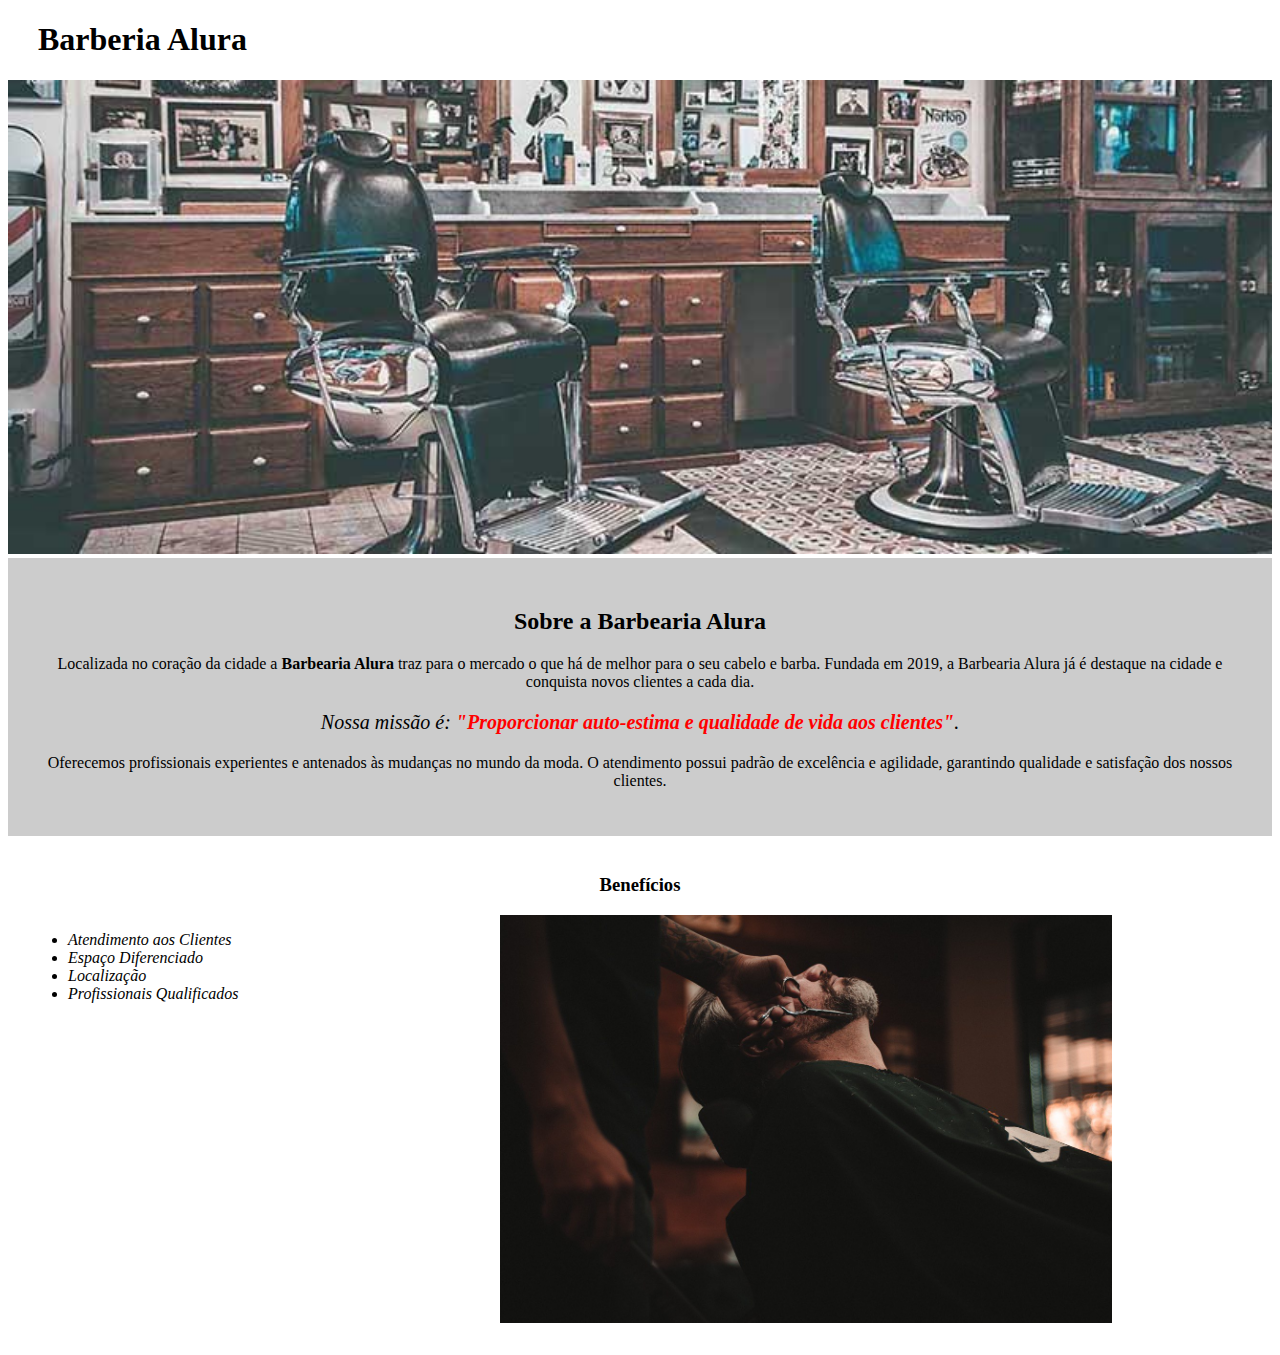
==== módulo 2/index.html @ b150f2c8 "Alura" ====
<!DOCTYPE html>
<html lang = "pt-br">
  <head>
      <meta charset = "UTF-8">
      <title>Barbearia Alura</title>
      <link rel = "stylesheet" href = "style.css">

  </head>
  <body>
    <header>
      <h1 class = "titulo-principal">Barberia Alura</h1>
    </header>
      <img id = "banner" src = "imgs/banner.jpg">
      <div class = "principal">
        <h2 class = "titulo_centralizado">Sobre a Barbearia Alura</h2>

        <p>Localizada no coração da cidade a <strong>Barbearia Alura</strong> traz para 
        o mercado o que há de melhor para o seu cabelo e barba. Fundada em 2019, 
        a Barbearia Alura já é destaque na cidade e conquista novos clientes a cada dia.</p>
    
        <p id="missao"><em>Nossa missão é: <strong>"Proporcionar auto-estima e qualidade de vida aos clientes"</strong>.</em></p>
    
        <p>Oferecemos profissionais experientes e antenados às mudanças no mundo da moda. 
        O atendimento possui padrão de excelência e agilidade, garantindo qualidade 
        e satisfação dos nossos clientes.</p>
      </div>
      <div class = "beneficios">
        <h3 class = "titulo_centralizado">Benefícios</h3>
        <ul>
          <li class="itens">Atendimento aos Clientes</li>
          <li class="itens">Espaço Diferenciado</li>
          <li class="itens">Localização</li>
          <li class="itens">Profissionais Qualificados</li>
        </ul>
        <img src = "imgs/beneficios.jpg" class = "imagembeneficios">
      </div>

  </body>

</html>
---- módulo 2/style.css ----
#banner {
  width: 100%;
}

.principal {
  background: #cccccc;
  padding: 30px;
}

.titulo-principal {
  padding-left: 30px;
}

.titulo_centralizado {
  text-align: center;
}

p {
  text-align: center;
}

#missao {
  font-size: 20px;
}

em strong {
  color: red;
}

.itens {
  font-style: italic;
}

.beneficios {
  background: white;
  padding: 20px;
}

ul {
  display: inline-block;
  vertical-align: top;
  width: 20%;
  margin-right: 15%;
}

.imagembeneficios {
  width: 50%;
}
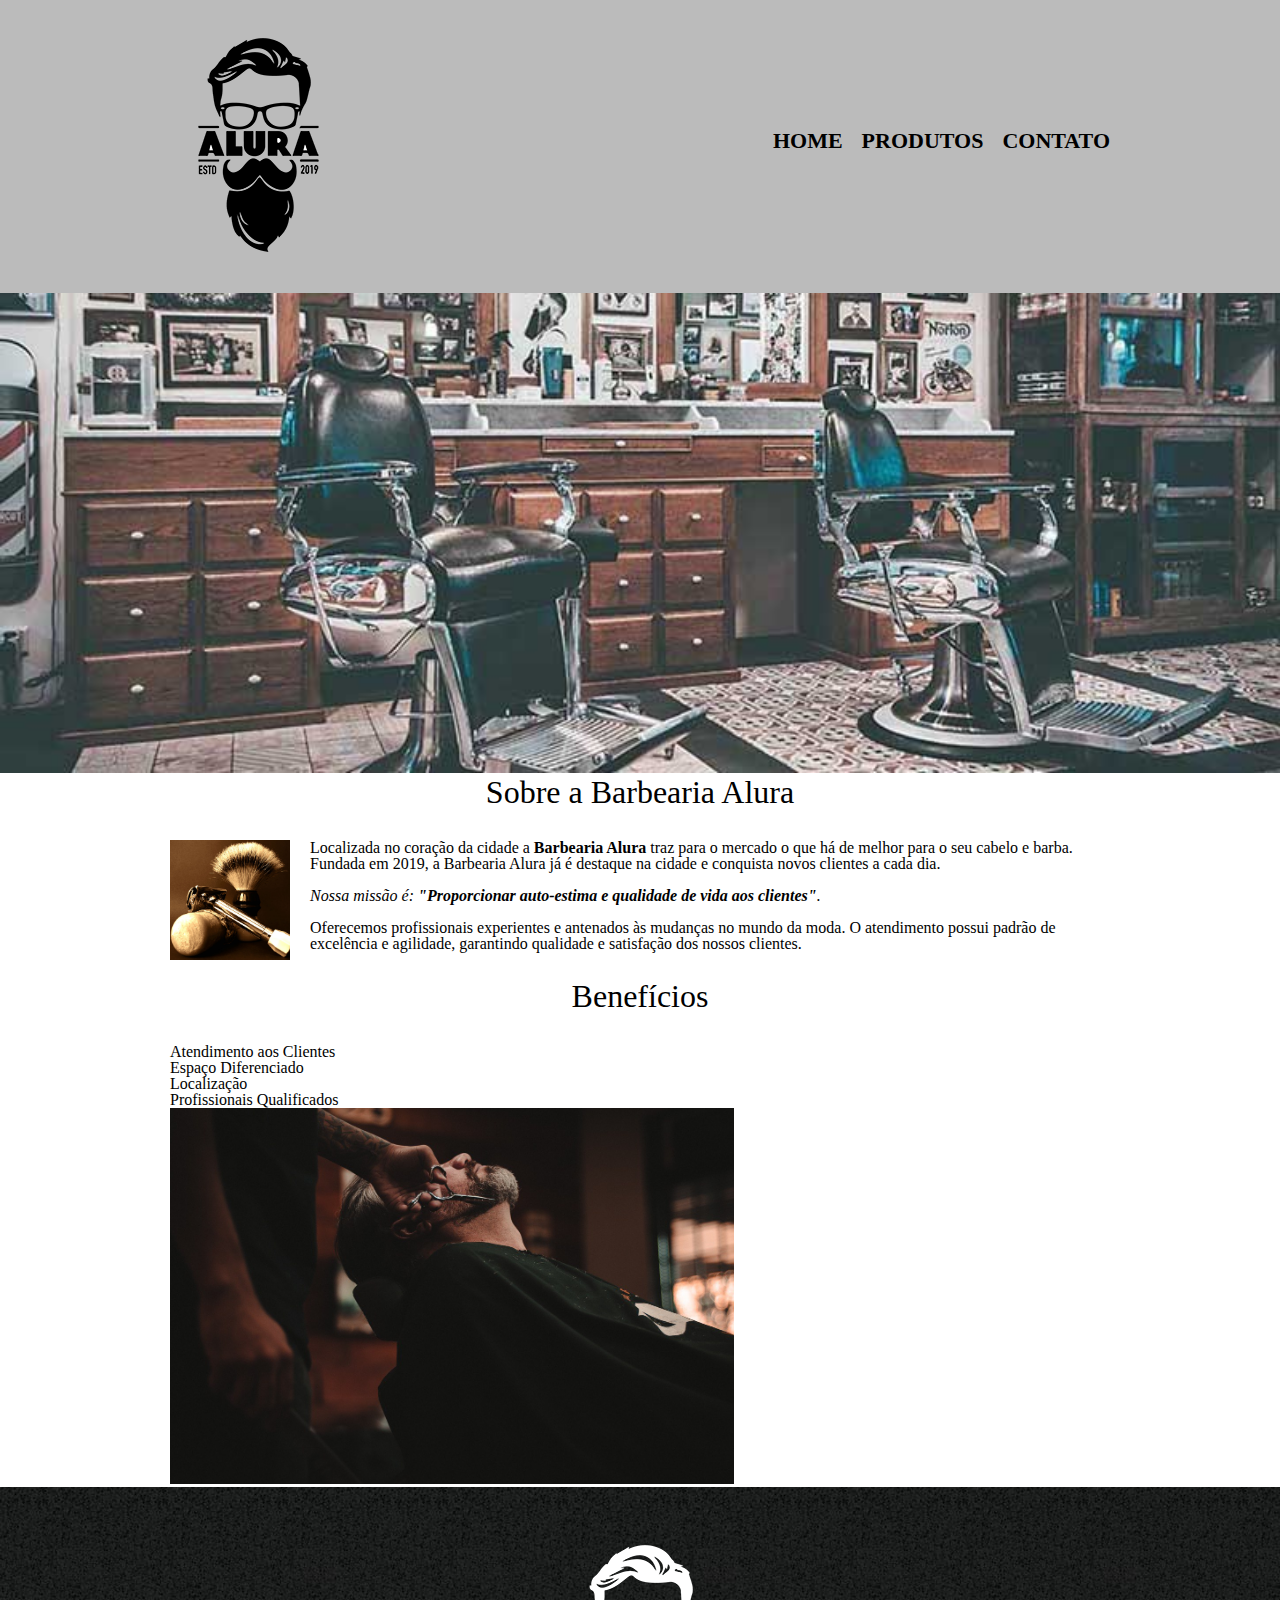
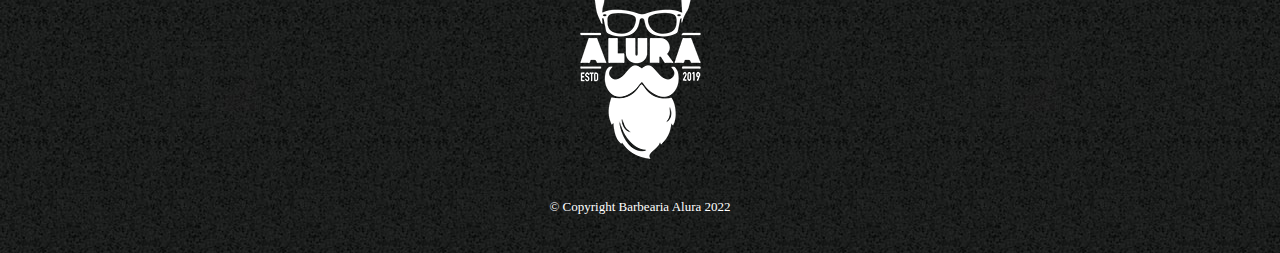
==== commit 10dd0cc5: "Alura 26/10/2022" ====
--- a/módulo 2/index.html
+++ b/módulo 2/index.html
@@ -3,38 +3,55 @@
   <head>
       <meta charset = "UTF-8">
       <title>Barbearia Alura</title>
+      <link rel = "stylesheet" href = "reset.css">
       <link rel = "stylesheet" href = "style.css">
 
   </head>
   <body>
     <header>
-      <h1 class = "titulo-principal">Barberia Alura</h1>
+      <div class = "caixa">
+      <h1><img src = "imgs/logo.png"></h1>
+      <nav>
+      <ul>
+        <li><a href = "index.html">Home</a></li>
+        <li><a href = "produtos.html">Produtos</a></li>
+        <li><a href = "contato.html">Contato</a></li>
+      </ul>
+    </nav>
+    </div>
     </header>
-      <img id = "banner" src = "imgs/banner.jpg">
-      <div class = "principal">
-        <h2 class = "titulo_centralizado">Sobre a Barbearia Alura</h2>
+      <img class = "banner" src = "imgs/banner.jpg">
+      <main>
+          <section class = "principal">
+            <h2 class = "titulo-principal">Sobre a Barbearia Alura</h2>
+            
+            <img class = "utensilios" src="imgs/utensilios.jpg" alt="Utensilios de Barbeiro">
 
-        <p>Localizada no coração da cidade a <strong>Barbearia Alura</strong> traz para 
-        o mercado o que há de melhor para o seu cabelo e barba. Fundada em 2019, 
-        a Barbearia Alura já é destaque na cidade e conquista novos clientes a cada dia.</p>
-    
-        <p id="missao"><em>Nossa missão é: <strong>"Proporcionar auto-estima e qualidade de vida aos clientes"</strong>.</em></p>
-    
-        <p>Oferecemos profissionais experientes e antenados às mudanças no mundo da moda. 
-        O atendimento possui padrão de excelência e agilidade, garantindo qualidade 
-        e satisfação dos nossos clientes.</p>
-      </div>
-      <div class = "beneficios">
-        <h3 class = "titulo_centralizado">Benefícios</h3>
-        <ul>
-          <li class="itens">Atendimento aos Clientes</li>
-          <li class="itens">Espaço Diferenciado</li>
-          <li class="itens">Localização</li>
-          <li class="itens">Profissionais Qualificados</li>
-        </ul>
-        <img src = "imgs/beneficios.jpg" class = "imagembeneficios">
-      </div>
-
+            <p>Localizada no coração da cidade a <strong>Barbearia Alura</strong> traz para 
+            o mercado o que há de melhor para o seu cabelo e barba. Fundada em 2019, 
+            a Barbearia Alura já é destaque na cidade e conquista novos clientes a cada dia.</p>
+        
+            <p id="missao"><em>Nossa missão é: <strong>"Proporcionar auto-estima e qualidade de vida aos clientes"</strong>.</em></p>
+        
+            <p>Oferecemos profissionais experientes e antenados às mudanças no mundo da moda. 
+            O atendimento possui padrão de excelência e agilidade, garantindo qualidade 
+            e satisfação dos nossos clientes.</p>
+          </section>
+          <section class = "beneficios">
+            <h3 class = "titulo-principal">Benefícios</h3>
+            <ul>
+              <li class="itens">Atendimento aos Clientes</li>
+              <li class="itens">Espaço Diferenciado</li>
+              <li class="itens">Localização</li>
+              <li class="itens">Profissionais Qualificados</li>
+            </ul>
+            <img src = "imgs/beneficios.jpg" class = "imagembeneficios">
+          </section>
+      </main>
+      <footer>
+        <img src ="imgs/logo-branco.png">
+        <p class = "copyright">&copy; Copyright Barbearia Alura 2022</p>
+      </footer>
   </body>
 
 </html>--- a/módulo 2/style.css
+++ b/módulo 2/style.css
@@ -1,48 +1,186 @@
-#banner {
+header {
+  background: #bbbbbb;
+  padding: 20px 0;
+}
+
+.caixa {
+  position: relative;
+  width: 940px;
+  margin: 0 auto;
+}
+
+nav {
+  position: absolute;
+  top: 110px;
+  right: 0px;
+}
+
+nav li {
+  display: inline;
+  margin: 0 0 0 15px;
+}
+
+nav a {
+  text-transform: uppercase;
+  color: #000000;
+  font-weight: bold;
+  font-size: 22px;
+  text-decoration: none;
+}
+
+nav a:hover {
+  color: #c78c19;
+  text-decoration: underline;
+}
+
+.produtos {
+  width: 940px;
+  margin: 0 auto;
+  padding: 50px 0;
+}
+
+.produtos li {
+  display: inline-block;
+  text-align: center;
+  width: 30%;
+  vertical-align: top;
+  margin: 0 1.5%;
+  padding: 30px 20px;
+  box-sizing: border-box;
+  border: 2px solid #000000;
+  border-radius: 10px;
+}
+
+.produtos li:hover {
+  border-color: #c78c19;
+}
+
+.produtos li:active {
+  border-color: #088c19;
+}
+
+.produtos li:hover h2 {
+  font-size: 34px;
+}
+
+.produtos h2 {
+  font-size: 30px;
+  font-weight: bold;
+}
+
+.produto-descricao {
+  font-size: 18px;
+}
+
+.produto-preco {
+  font-size: 22px;
+  font-weight: bold;
+  margin: 10px 0 0;
+}
+
+footer {
+  text-align: center;
+  background: url('imgs/bg.jpg');
+  padding: 40px 0;
+}
+
+.copyright {
+  color: #ffffff;
+  font-size: 13px;
+  margin: 20px 0 0;
+}
+
+main {
+  width: 940px;
+  margin: 0 auto;
+}
+
+form {
+  margin: 40px 0;
+}
+
+form label,
+legend {
+  display: block;
+  font-size: 20px;
+  margin: 0 0 10px;
+}
+
+.input-padrao {
+  display: block;
+  margin: 0 0 20px;
+  padding: 10px 25px;
+  width: 50%;
+}
+
+.checkbox {
+  margin: 20px 0;
+}
+
+.enviar {
+  width: 40%;
+  padding: 15px 0;
+  background: orange;
+  color: white;
+  font-weight: bold;
+  font-size: 18px;
+  border: none;
+  border-radius: 5px;
+  transition: 0.5s all;
+  cursor: pointer;
+}
+
+.enviar:hover {
+  background: red;
+  transform: scale(1.1);
+}
+
+table {
+  margin: 20px 0 40px;
+}
+
+thead {
+  background: #555555;
+  color: white;
+  font-weight: bold;
+}
+
+td,
+th {
+  border: 1px solid #000000;
+  padding: 8px 15px;
+}
+
+/* css da página inicial */
+.banner {
   width: 100%;
 }
 
-.principal {
-  background: #cccccc;
-  padding: 30px;
+.titulo-principal {
+  text-align: center;
+  font-size: 2em;
+  margin: 0 0 1em;
+  clear: left;
 }
 
-.titulo-principal {
-  padding-left: 30px;
+.principal p {
+  margin: 0 0 1em;
 }
 
-.titulo_centralizado {
-  text-align: center;
+.principal strong {
+  font-weight: bold;
 }
 
-p {
-  text-align: center;
-}
-
-#missao {
-  font-size: 20px;
-}
-
-em strong {
-  color: red;
-}
-
-.itens {
+.principal em {
   font-style: italic;
 }
 
-.beneficios {
-  background: white;
-  padding: 20px;
-}
-
-ul {
-  display: inline-block;
-  vertical-align: top;
-  width: 20%;
-  margin-right: 15%;
+.utensilios {
+  width: 120px;
+  float: left;
+  margin: 0 20px 20px 0;
 }
 
 .imagembeneficios {
-  width: 50%;
+  width: 60%;
 }
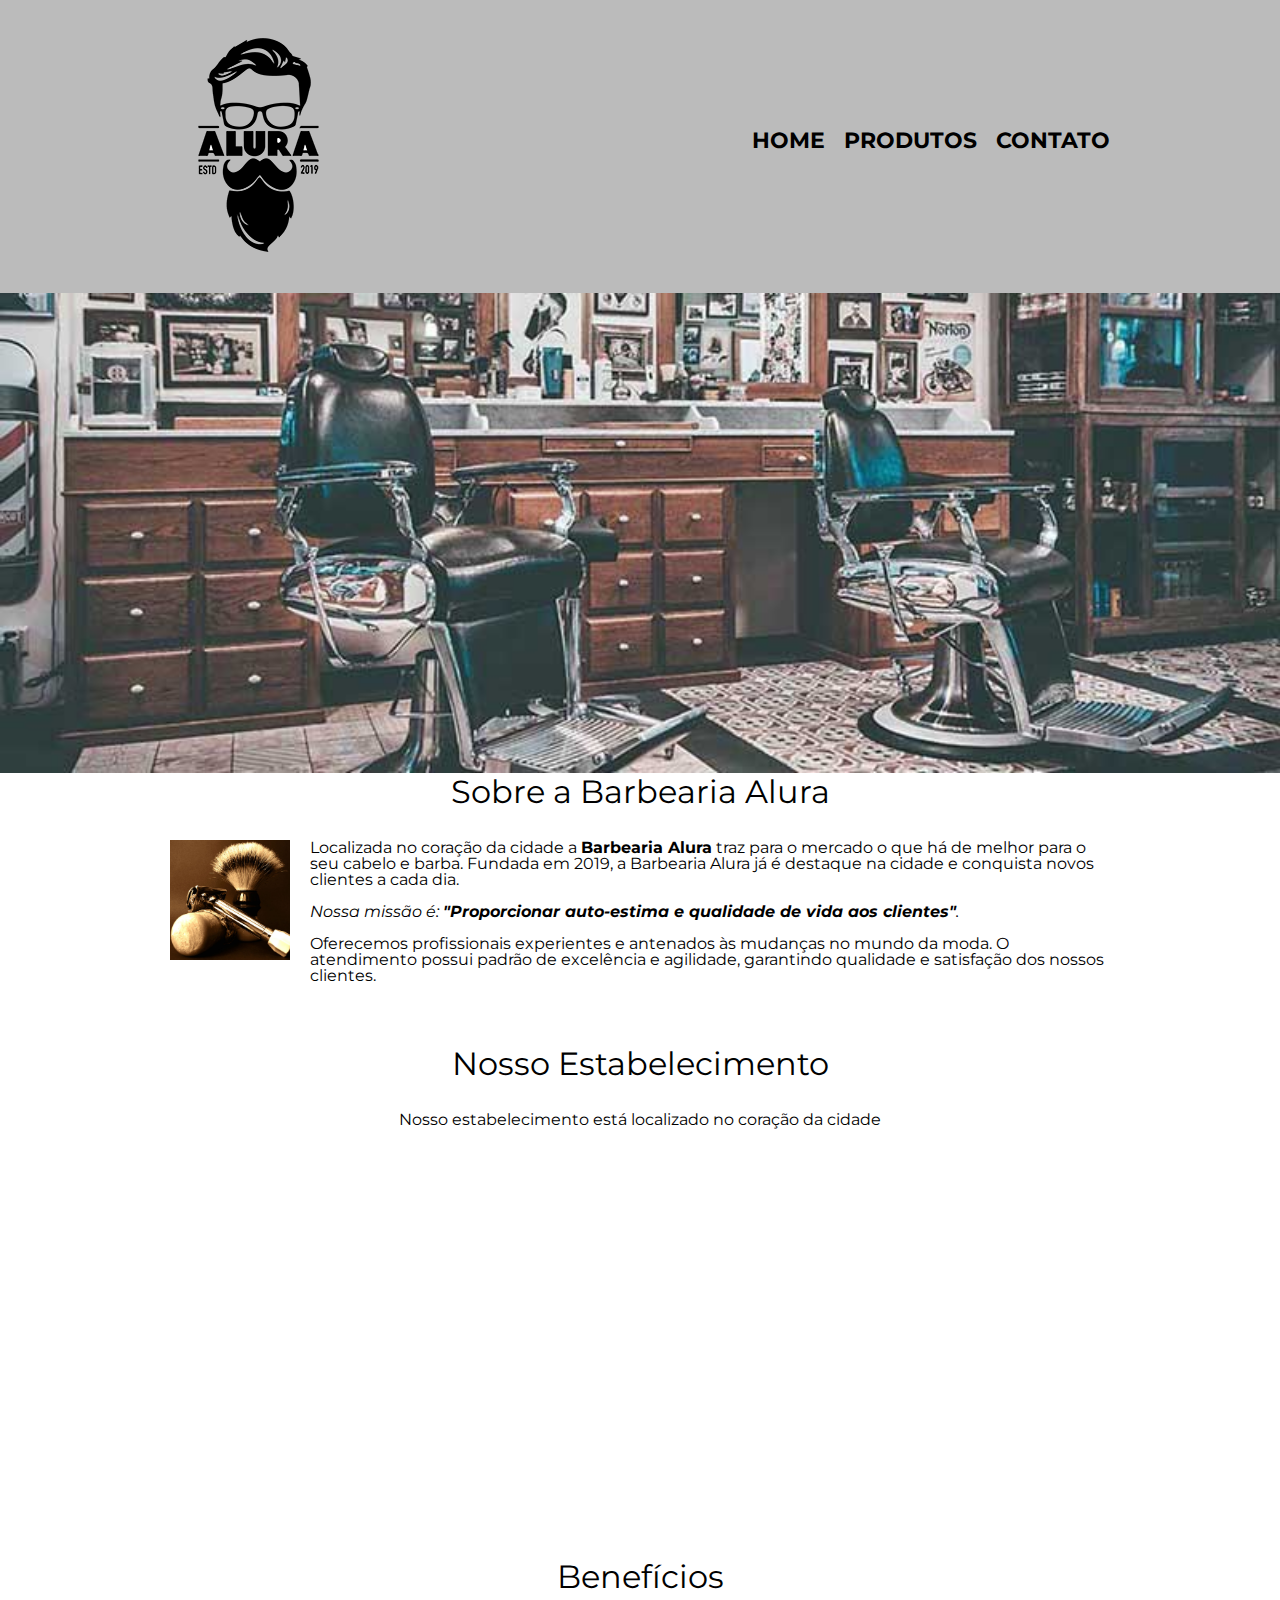
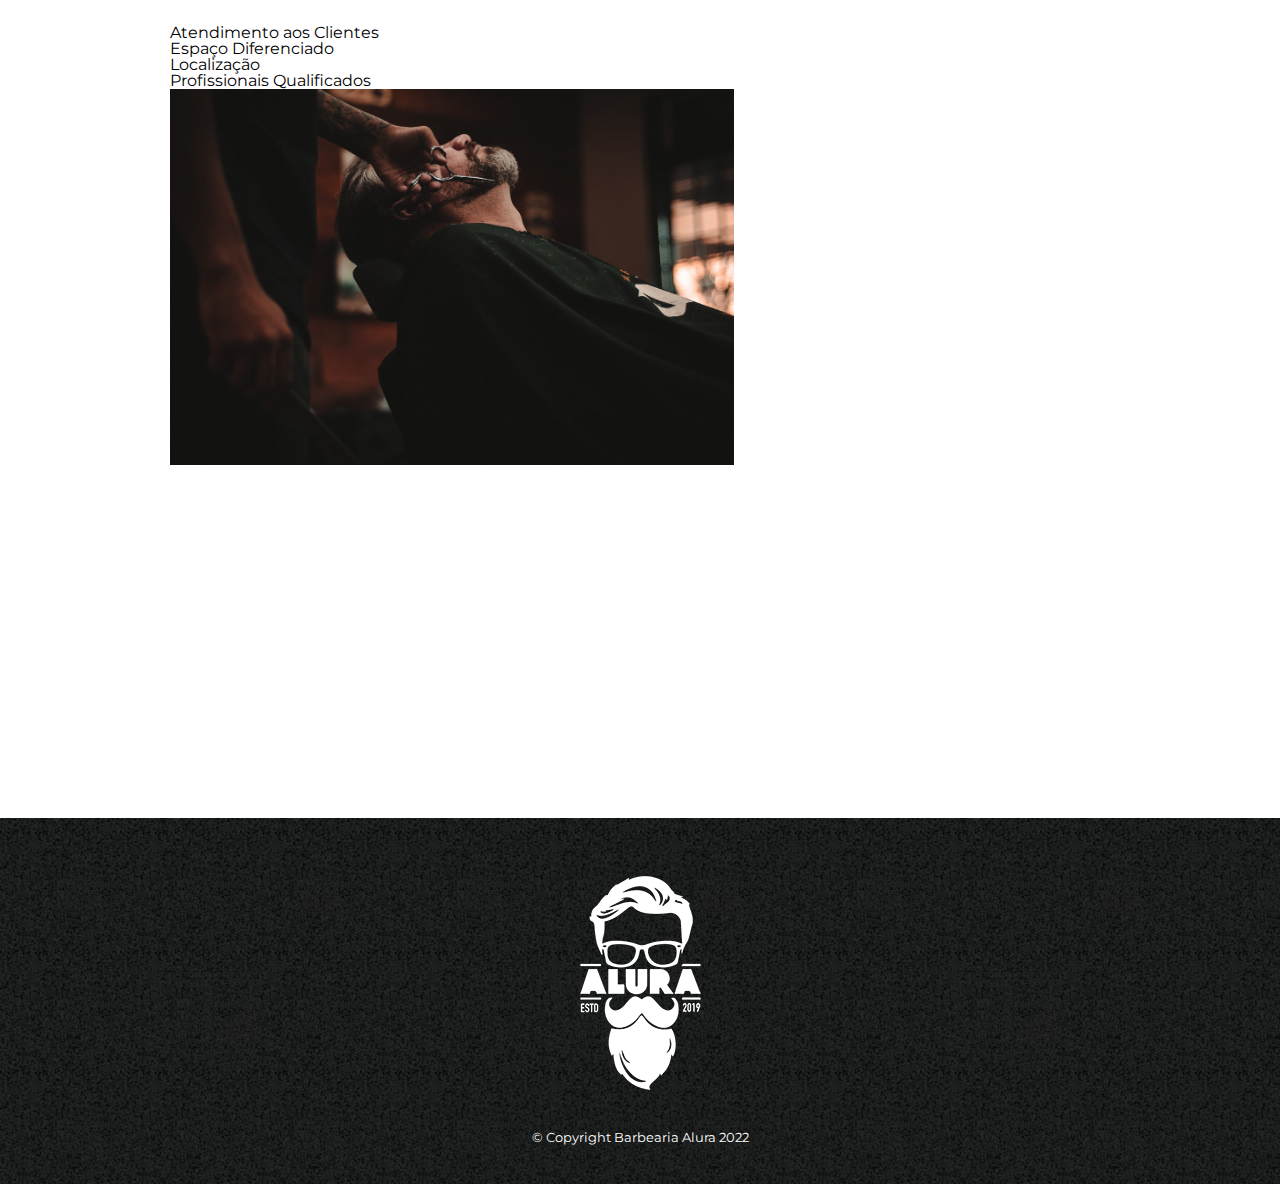
==== commit 14032820: "Alura 27/10" ====
--- a/módulo 2/index.html
+++ b/módulo 2/index.html
@@ -5,7 +5,9 @@
       <title>Barbearia Alura</title>
       <link rel = "stylesheet" href = "reset.css">
       <link rel = "stylesheet" href = "style.css">
-
+      <link rel="preconnect" href="https://fonts.googleapis.com">
+      <link rel="preconnect" href="https://fonts.gstatic.com" crossorigin>
+      <link href="https://fonts.googleapis.com/css2?family=Montserrat:wght@500&display=swap" rel="stylesheet">  
   </head>
   <body>
     <header>
@@ -37,6 +39,14 @@
             O atendimento possui padrão de excelência e agilidade, garantindo qualidade 
             e satisfação dos nossos clientes.</p>
           </section>
+
+          <section class = "mapa">
+            <h3 class="titulo-principal">Nosso Estabelecimento</h3>
+            <p>Nosso estabelecimento está localizado no coração da cidade</p>
+
+            <iframe src="https://www.google.com/maps/embed?pb=!1m18!1m12!1m3!1d3981.347410203819!2d-38.544811385660125!3d-3.7342464442468937!2m3!1f0!2f0!3f0!3m2!1i1024!2i768!4f13.1!3m3!1m2!1s0x7c74928444ab545%3A0xf8a93cc02bdc1895!2sBarbearia%20Bela%20Cruz!5e0!3m2!1spt-BR!2sbr!4v1666918759960!5m2!1spt-BR!2sbr" width="100%" height="350" style="border:0;" allowfullscreen="" loading="lazy" referrerpolicy="no-referrer-when-downgrade"></iframe>
+          </section>
+
           <section class = "beneficios">
             <h3 class = "titulo-principal">Benefícios</h3>
             <ul>
@@ -46,6 +56,11 @@
               <li class="itens">Profissionais Qualificados</li>
             </ul>
             <img src = "imgs/beneficios.jpg" class = "imagembeneficios">
+            
+            <div class="video">
+                <iframe width="560" height="315" src="https://www.youtube.com/embed/wcVVXUV0YUY" title="YouTube video player" frameborder="0" allow="accelerometer; autoplay; clipboard-write; encrypted-media; gyroscope; picture-in-picture" allowfullscreen></iframe>
+            </div>
+            
           </section>
       </main>
       <footer>
--- a/módulo 2/style.css
+++ b/módulo 2/style.css
@@ -1,3 +1,7 @@
+body {
+  font-family: 'Montserrat', sans-serif;
+}
+
 header {
   background: #bbbbbb;
   padding: 20px 0;
@@ -184,3 +188,17 @@
 .imagembeneficios {
   width: 60%;
 }
+
+.mapa {
+  padding: 3em 0;
+}
+
+.mapa p {
+  margin: 0 0 2em;
+  text-align: center;
+}
+
+.video {
+  width: 560px;
+  margin: 1em auto;
+}
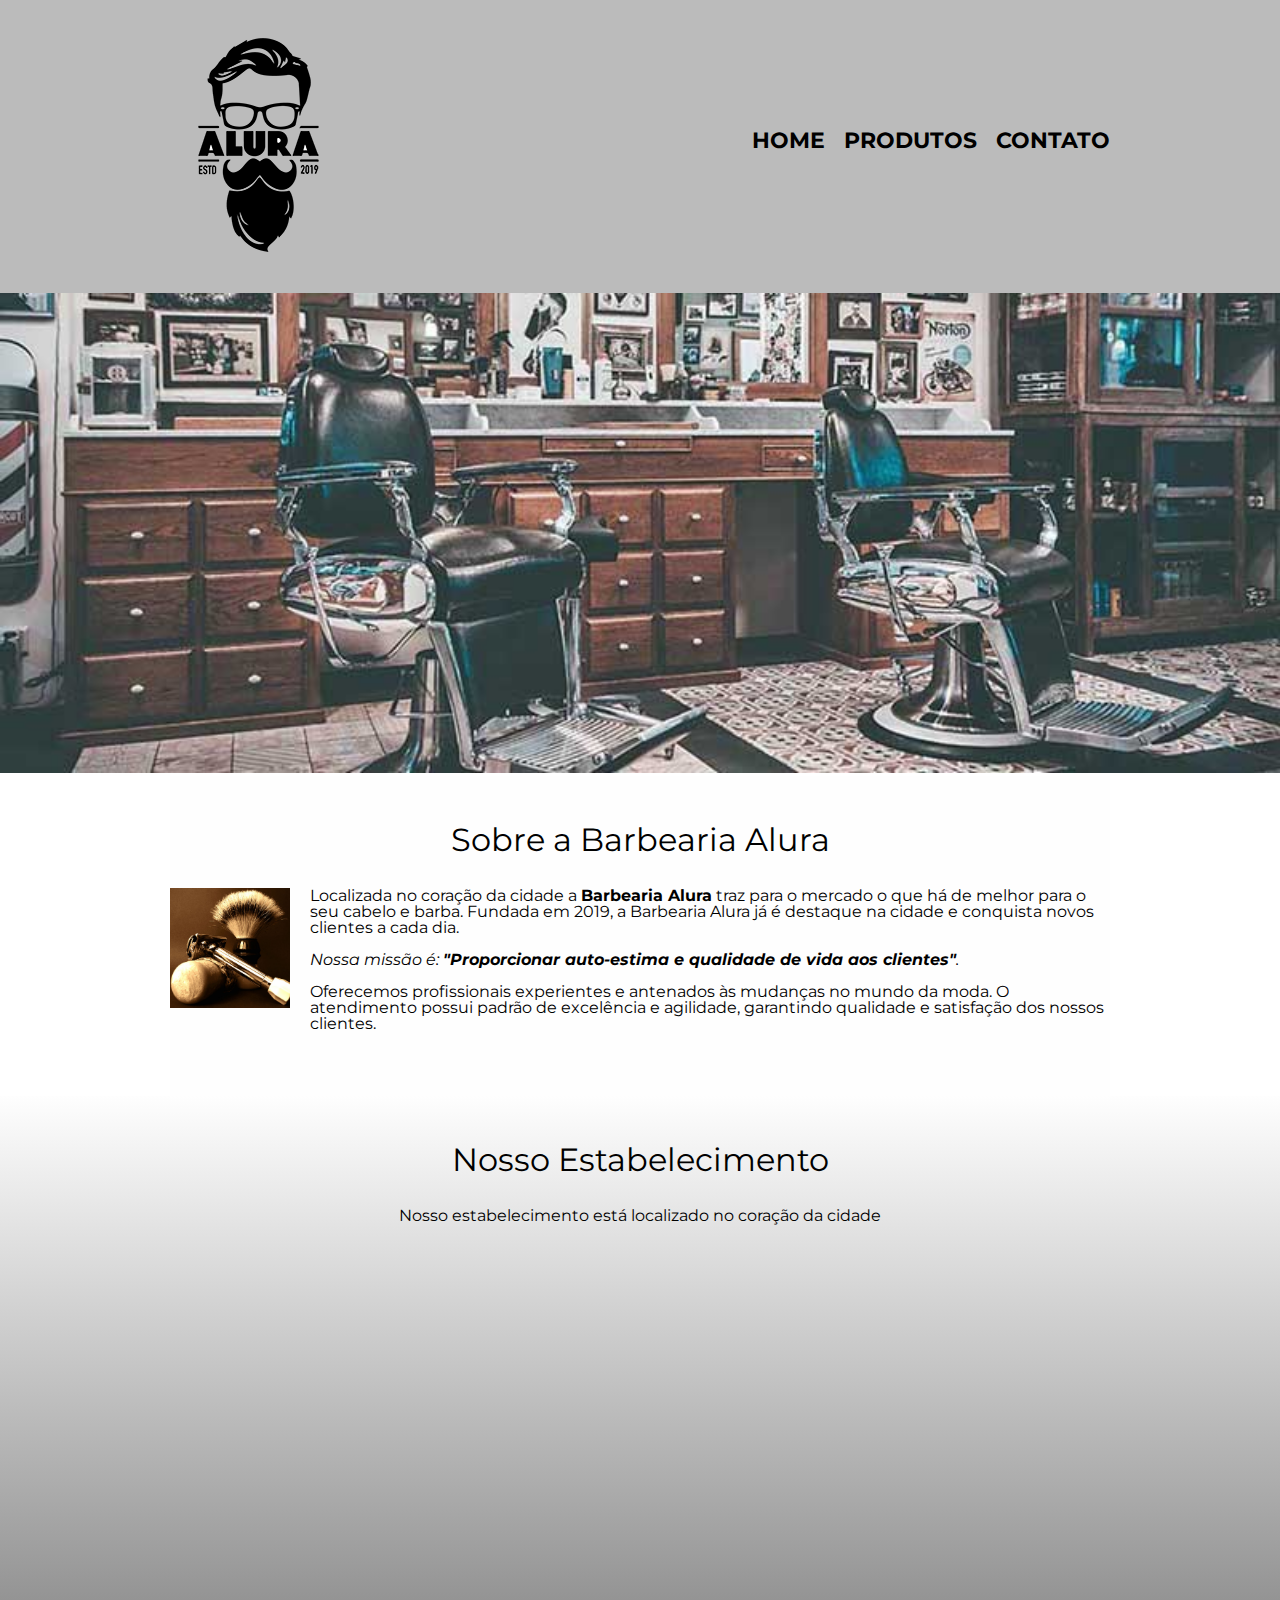
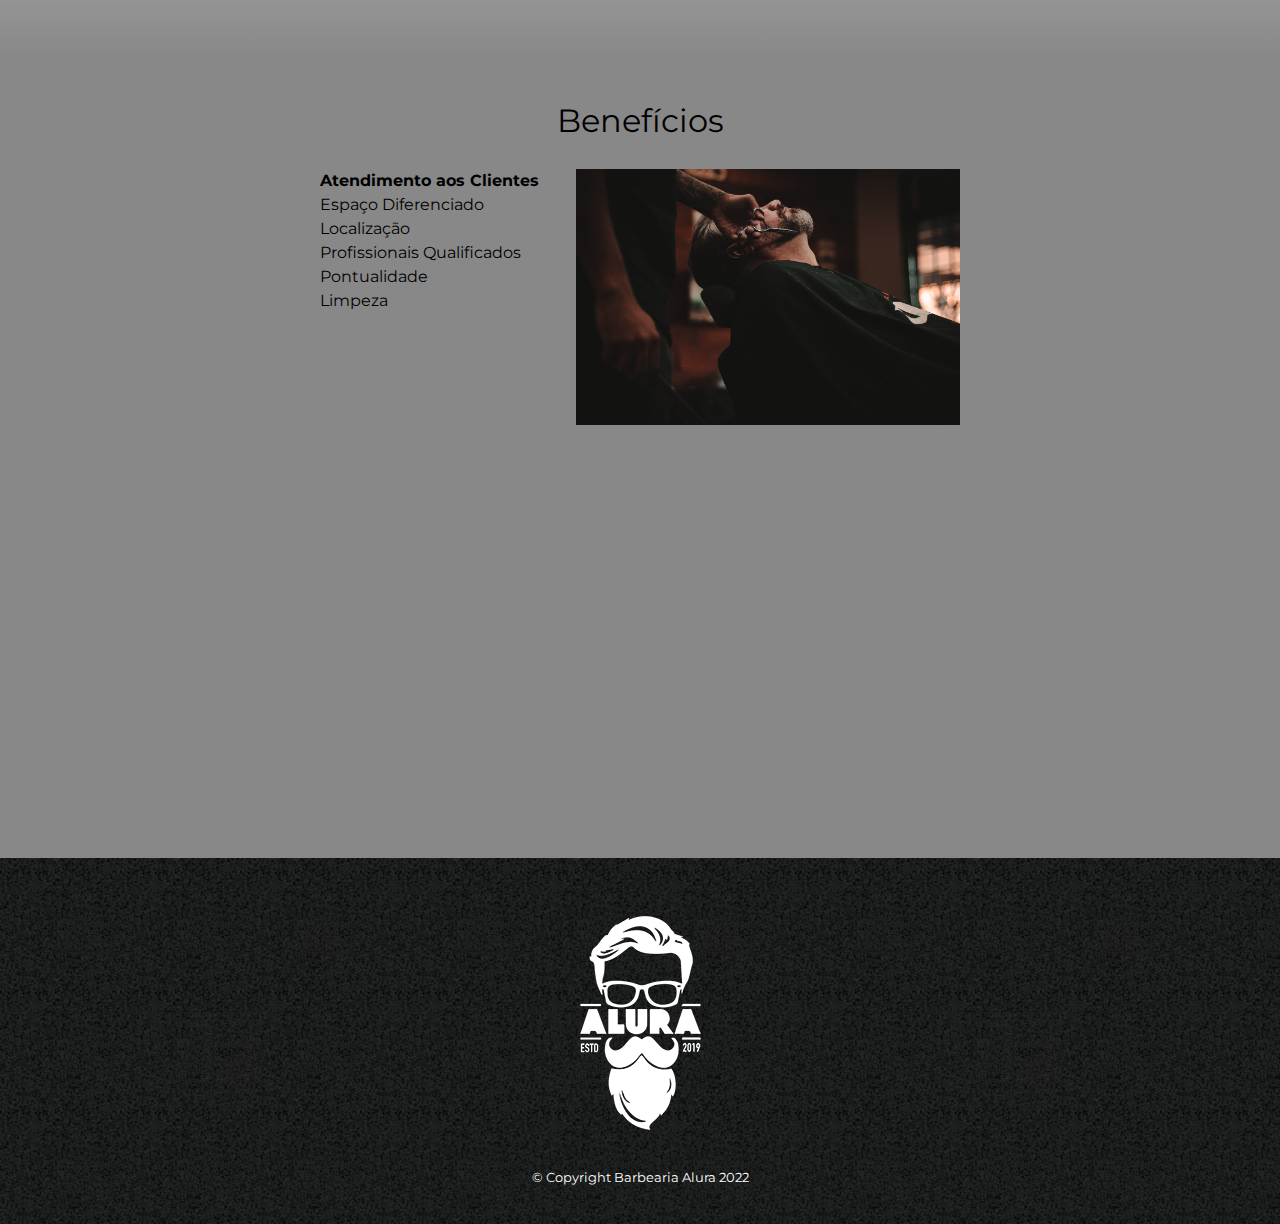
==== commit e6ef6745: "Alura 28/10" ====
--- a/módulo 2/index.html
+++ b/módulo 2/index.html
@@ -44,19 +44,25 @@
             <h3 class="titulo-principal">Nosso Estabelecimento</h3>
             <p>Nosso estabelecimento está localizado no coração da cidade</p>
 
-            <iframe src="https://www.google.com/maps/embed?pb=!1m18!1m12!1m3!1d3981.347410203819!2d-38.544811385660125!3d-3.7342464442468937!2m3!1f0!2f0!3f0!3m2!1i1024!2i768!4f13.1!3m3!1m2!1s0x7c74928444ab545%3A0xf8a93cc02bdc1895!2sBarbearia%20Bela%20Cruz!5e0!3m2!1spt-BR!2sbr!4v1666918759960!5m2!1spt-BR!2sbr" width="100%" height="350" style="border:0;" allowfullscreen="" loading="lazy" referrerpolicy="no-referrer-when-downgrade"></iframe>
-          </section>
+            <div class="mapa-conteudo">
+                  <iframe src="https://www.google.com/maps/embed?pb=!1m18!1m12!1m3!1d3981.347410203819!2d-38.544811385660125!3d-3.7342464442468937!2m3!1f0!2f0!3f0!3m2!1i1024!2i768!4f13.1!3m3!1m2!1s0x7c74928444ab545%3A0xf8a93cc02bdc1895!2sBarbearia%20Bela%20Cruz!5e0!3m2!1spt-BR!2sbr!4v1666918759960!5m2!1spt-BR!2sbr" width="100%" height="350" style="border:0;" allowfullscreen="" loading="lazy" referrerpolicy="no-referrer-when-downgrade"></iframe>
+            </div>
+            </section>
 
           <section class = "beneficios">
             <h3 class = "titulo-principal">Benefícios</h3>
-            <ul>
-              <li class="itens">Atendimento aos Clientes</li>
-              <li class="itens">Espaço Diferenciado</li>
-              <li class="itens">Localização</li>
-              <li class="itens">Profissionais Qualificados</li>
-            </ul>
-            <img src = "imgs/beneficios.jpg" class = "imagembeneficios">
-            
+          <div class="conteudo-beneficios">
+                <ul class="lista-beneficios">
+                  <li class="itens">Atendimento aos Clientes</li>
+                  <li class="itens">Espaço Diferenciado</li>
+                  <li class="itens">Localização</li>
+                  <li class="itens">Profissionais Qualificados</li>
+                  <li class="itens">Pontualidade</li>
+                  <li class="itens">Limpeza</li>
+                </ul><img src = "imgs/beneficios.jpg" class = "imagem-beneficios">
+          </div> 
+
+          
             <div class="video">
                 <iframe width="560" height="315" src="https://www.youtube.com/embed/wcVVXUV0YUY" title="YouTube video player" frameborder="0" allow="accelerometer; autoplay; clipboard-write; encrypted-media; gyroscope; picture-in-picture" allowfullscreen></iframe>
             </div>
--- a/módulo 2/style.css
+++ b/módulo 2/style.css
@@ -95,8 +95,6 @@
 }
 
 main {
-  width: 940px;
-  margin: 0 auto;
 }
 
 form {
@@ -167,6 +165,13 @@
   clear: left;
 }
 
+.principal {
+  padding: 3em 0;
+  background: #fefefe;
+  width: 940px;
+  margin: 0 auto;
+}
+
 .principal p {
   margin: 0 0 1em;
 }
@@ -185,12 +190,14 @@
   margin: 0 20px 20px 0;
 }
 
-.imagembeneficios {
-  width: 60%;
-}
-
 .mapa {
   padding: 3em 0;
+  background: linear-gradient(#fefefe, #888888);
+}
+
+.mapa-conteudo {
+  width: 940px;
+  margin: 0 auto;
 }
 
 .mapa p {
@@ -198,7 +205,35 @@
   text-align: center;
 }
 
+.beneficios {
+  padding: 3em 0;
+  background: #888888;
+}
+
+.conteudo-beneficios {
+  width: 640px;
+  margin: 0 auto;
+}
+
+.lista-beneficios {
+  width: 40%;
+  display: inline-block;
+  vertical-align: top;
+}
+
+.itens {
+  line-height: 1.5;
+}
+
+.itens:first-child {
+  font-weight: bold;
+}
+
+.imagem-beneficios {
+  width: 60%;
+}
+
 .video {
   width: 560px;
-  margin: 1em auto;
-}
+  margin: 2em auto;
+}
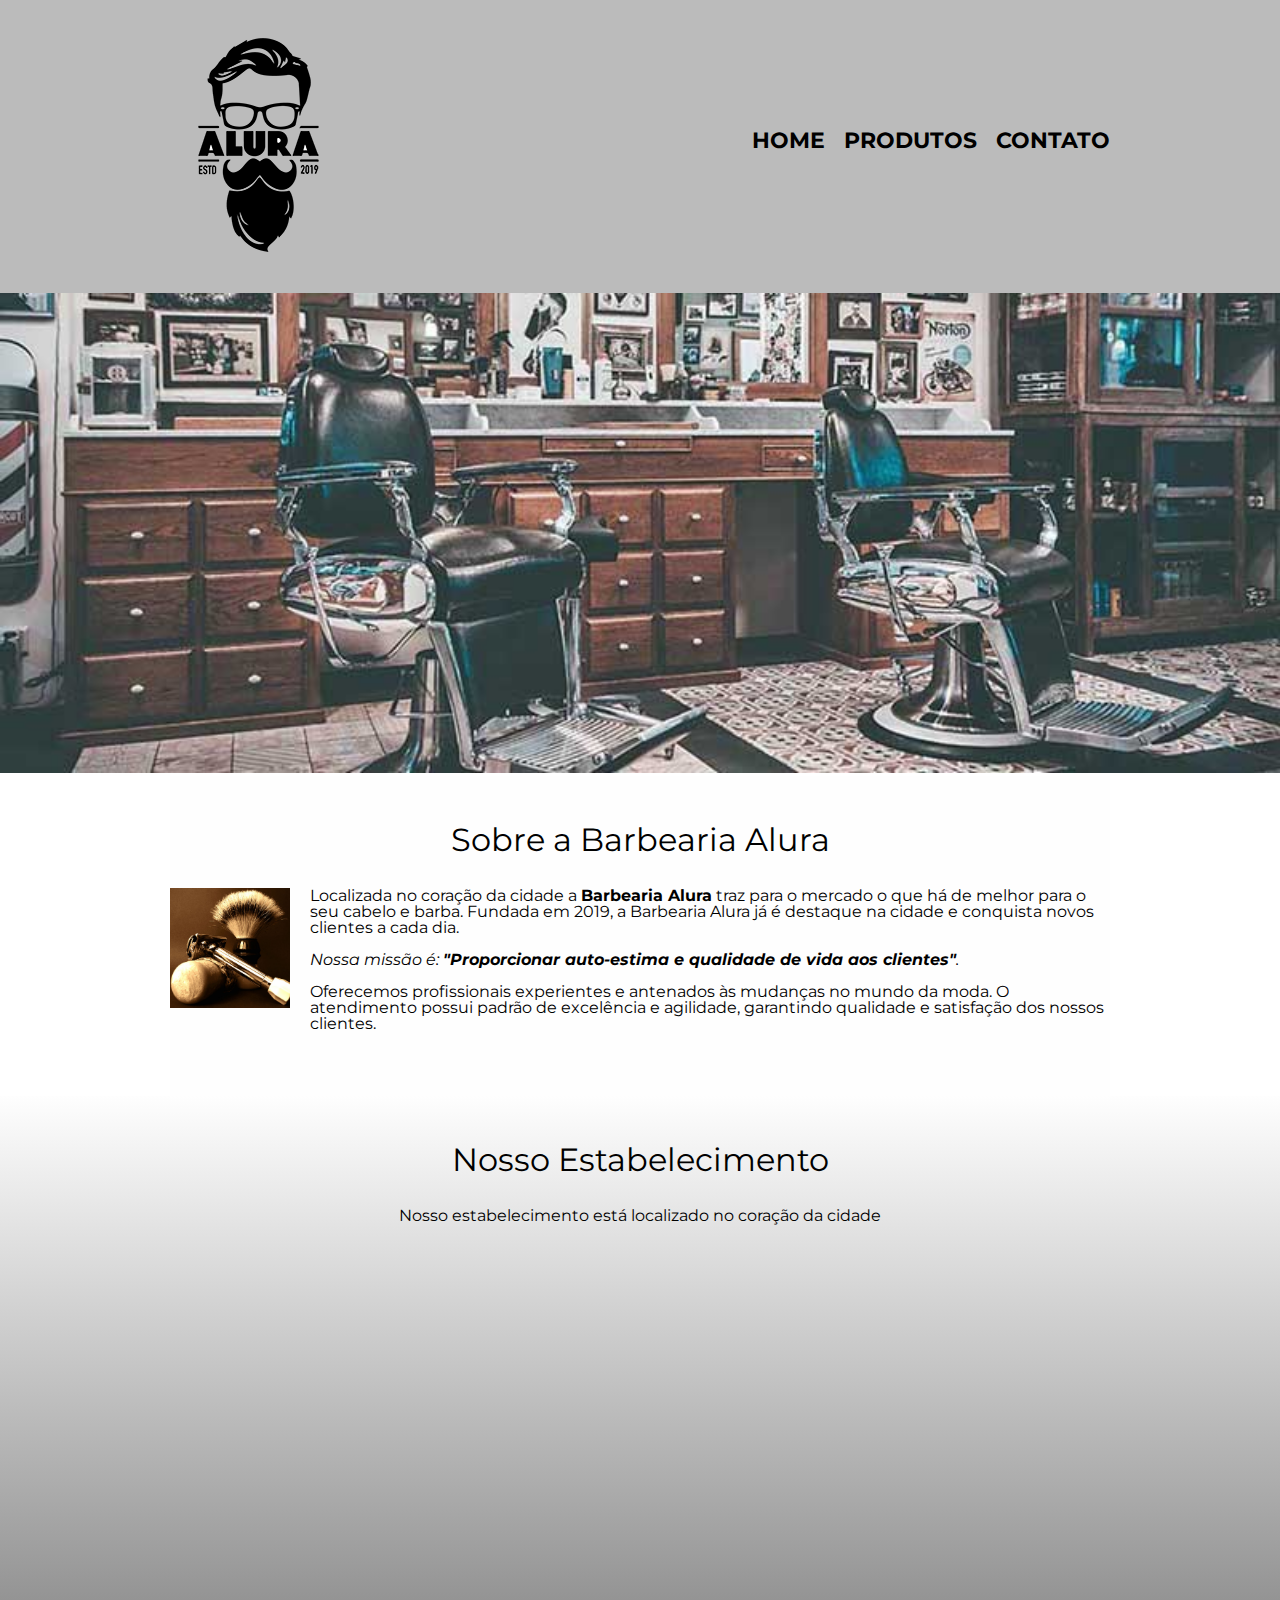
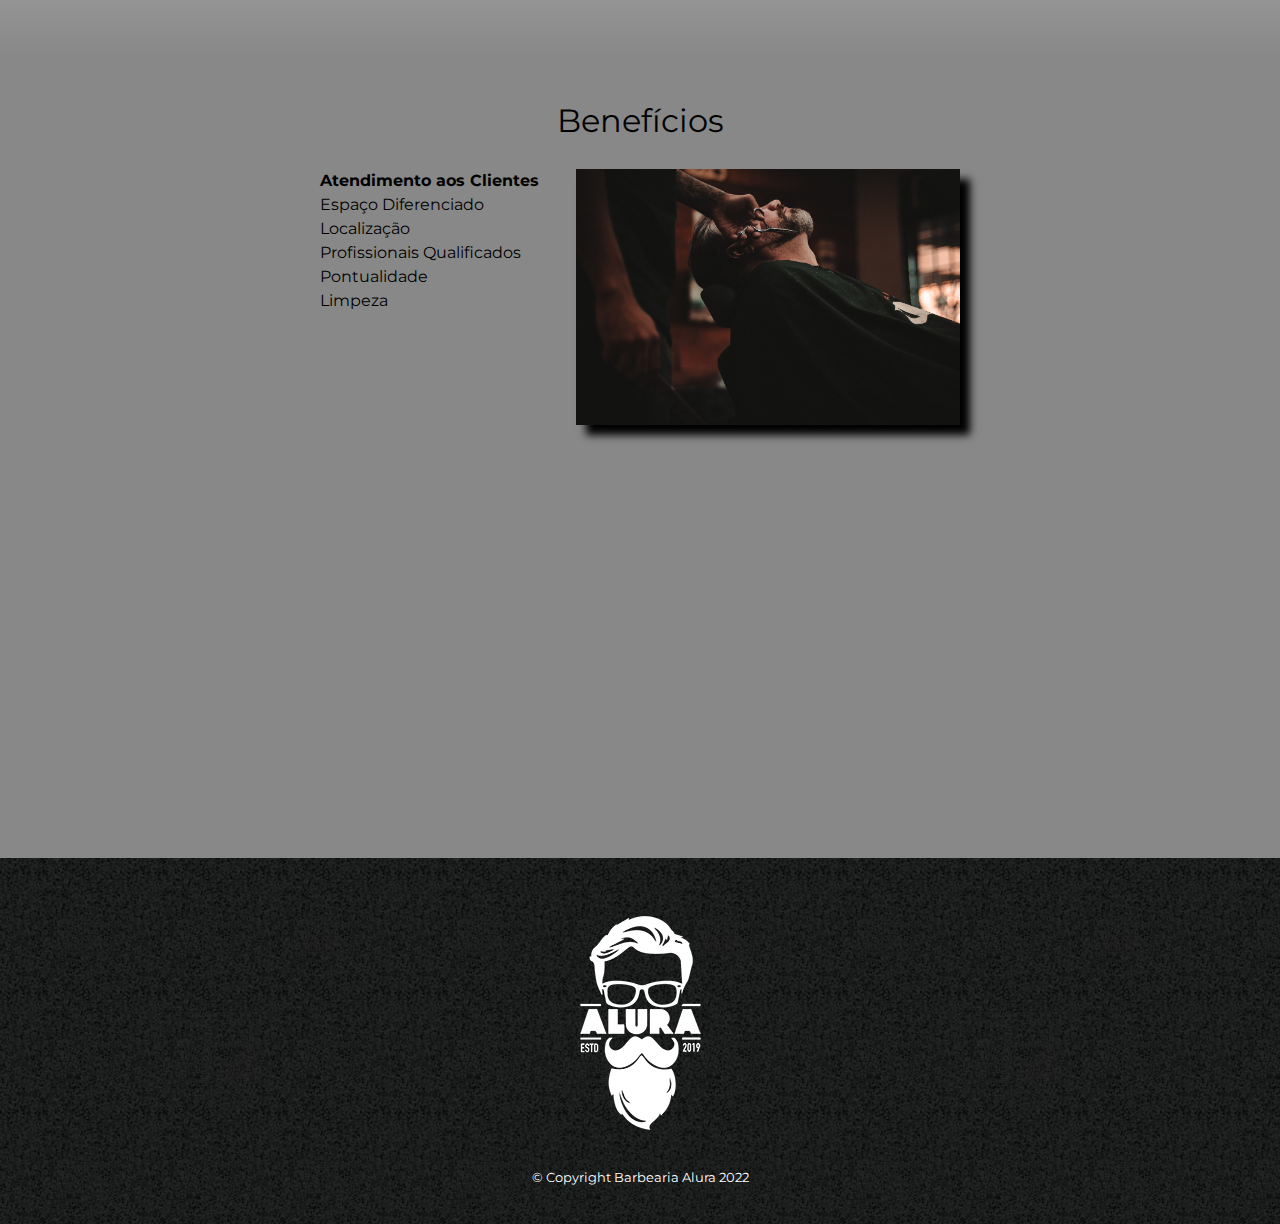
==== commit 8172143e: "Alura 05/11" ====
--- a/módulo 2/index.html
+++ b/módulo 2/index.html
@@ -2,6 +2,7 @@
 <html lang = "pt-br">
   <head>
       <meta charset = "UTF-8">
+      <meta name="viewport" content="width=device-width">
       <title>Barbearia Alura</title>
       <link rel = "stylesheet" href = "reset.css">
       <link rel = "stylesheet" href = "style.css">
@@ -64,7 +65,7 @@
 
           
             <div class="video">
-                <iframe width="560" height="315" src="https://www.youtube.com/embed/wcVVXUV0YUY" title="YouTube video player" frameborder="0" allow="accelerometer; autoplay; clipboard-write; encrypted-media; gyroscope; picture-in-picture" allowfullscreen></iframe>
+                <iframe width="100%" height="315" src="https://www.youtube.com/embed/wcVVXUV0YUY" title="YouTube video player" frameborder="0" allow="accelerometer; autoplay; clipboard-write; encrypted-media; gyroscope; picture-in-picture" allowfullscreen></iframe>
             </div>
             
           </section>
--- a/módulo 2/style.css
+++ b/módulo 2/style.css
@@ -56,7 +56,7 @@
 }
 
 .produtos li:hover {
-  border-color: #c78c19;
+  border-color: #9e6e0d;
 }
 
 .produtos li:active {
@@ -92,9 +92,6 @@
   color: #ffffff;
   font-size: 13px;
   margin: 20px 0 0;
-}
-
-main {
 }
 
 form {
@@ -231,9 +228,43 @@
 
 .imagem-beneficios {
   width: 60%;
+  opacity: 1;
+  transition: 400ms;
+  box-shadow: 10px 10px 8px #000000;
+}
+
+.imagem-beneficios:hover {
+  opacity: 0.7;
 }
 
 .video {
   width: 560px;
   margin: 2em auto;
 }
+
+@media screen and (max-width: 480px) {
+  .caixa,
+  .principal,
+  .conteudo-beneficios,
+  .mapa-conteudo,
+  .video {
+    width: auto;
+  }
+
+  h1 {
+    text-align: center;
+  }
+
+  nav {
+    position: static;
+  }
+
+  .lista-beneficios,
+  .imagem-beneficios {
+    width: 100%;
+  }
+
+  .produtos {
+    display: static;
+  }
+}
